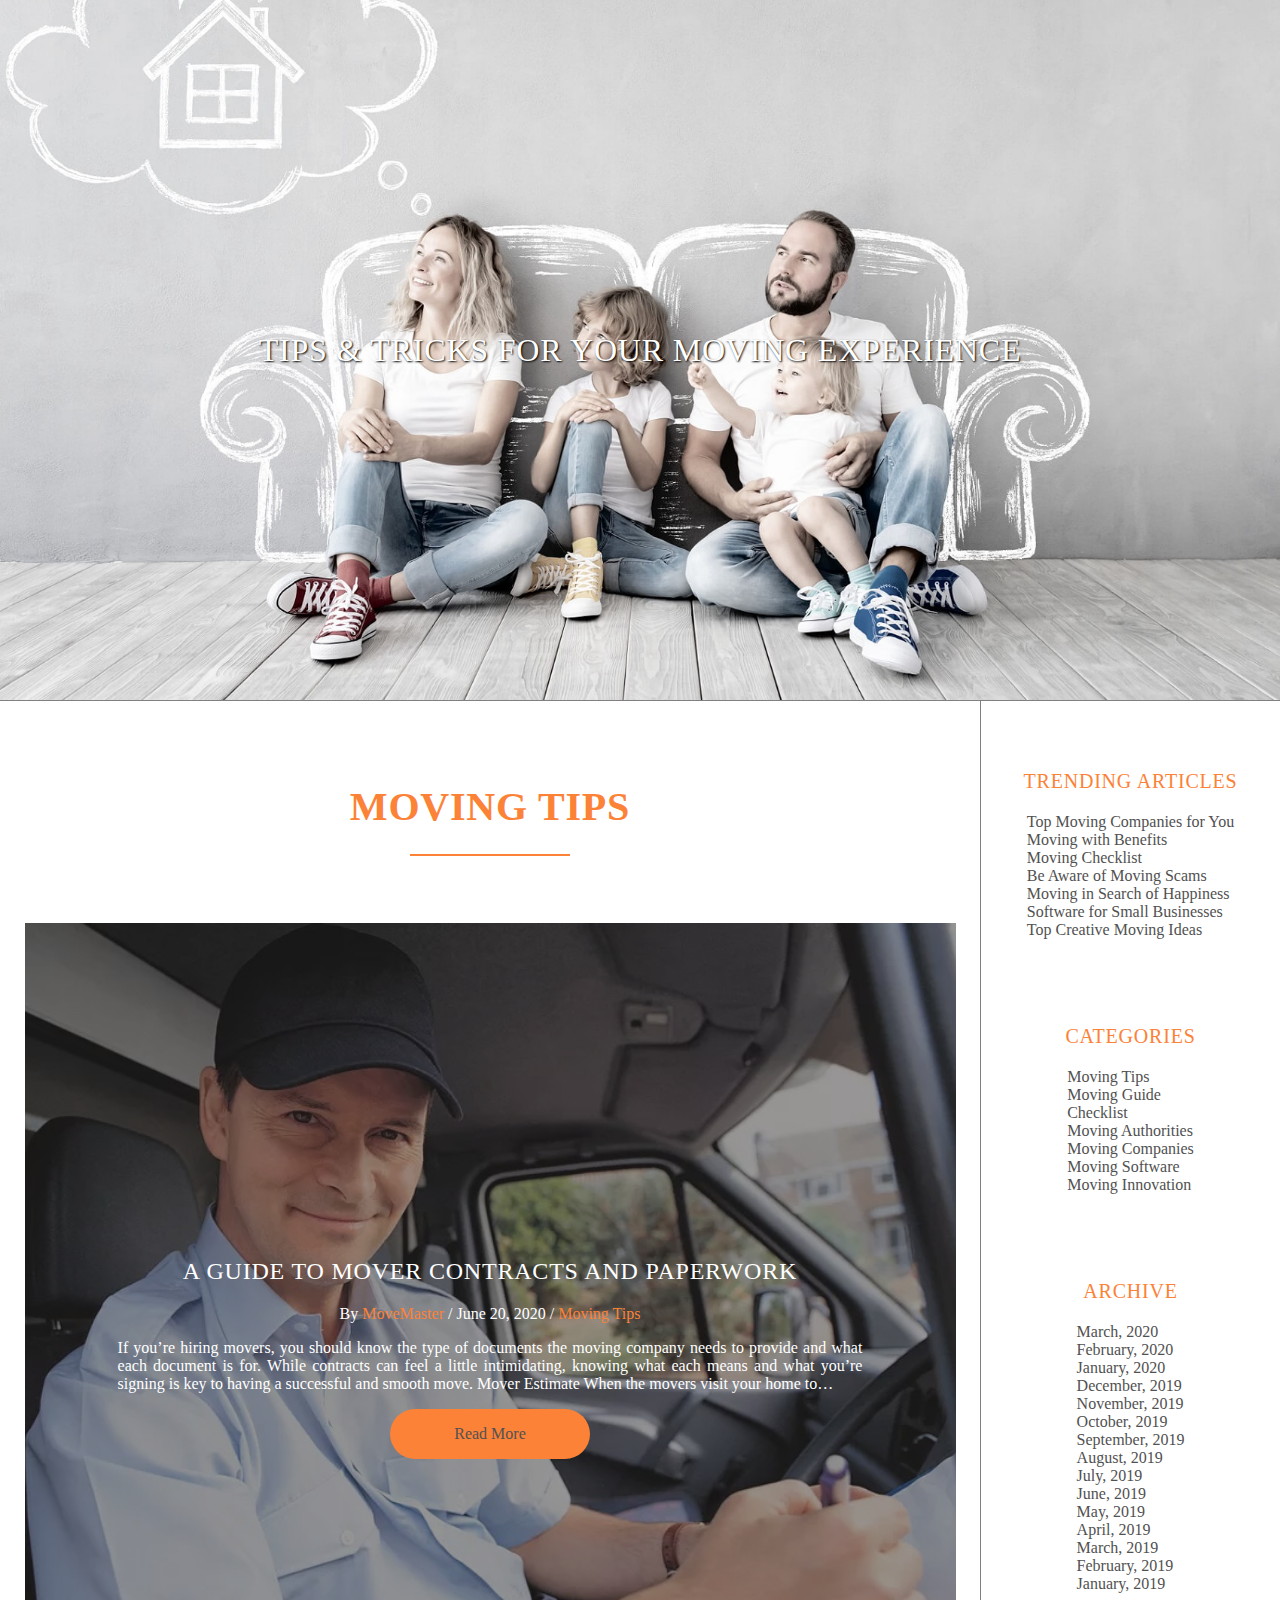
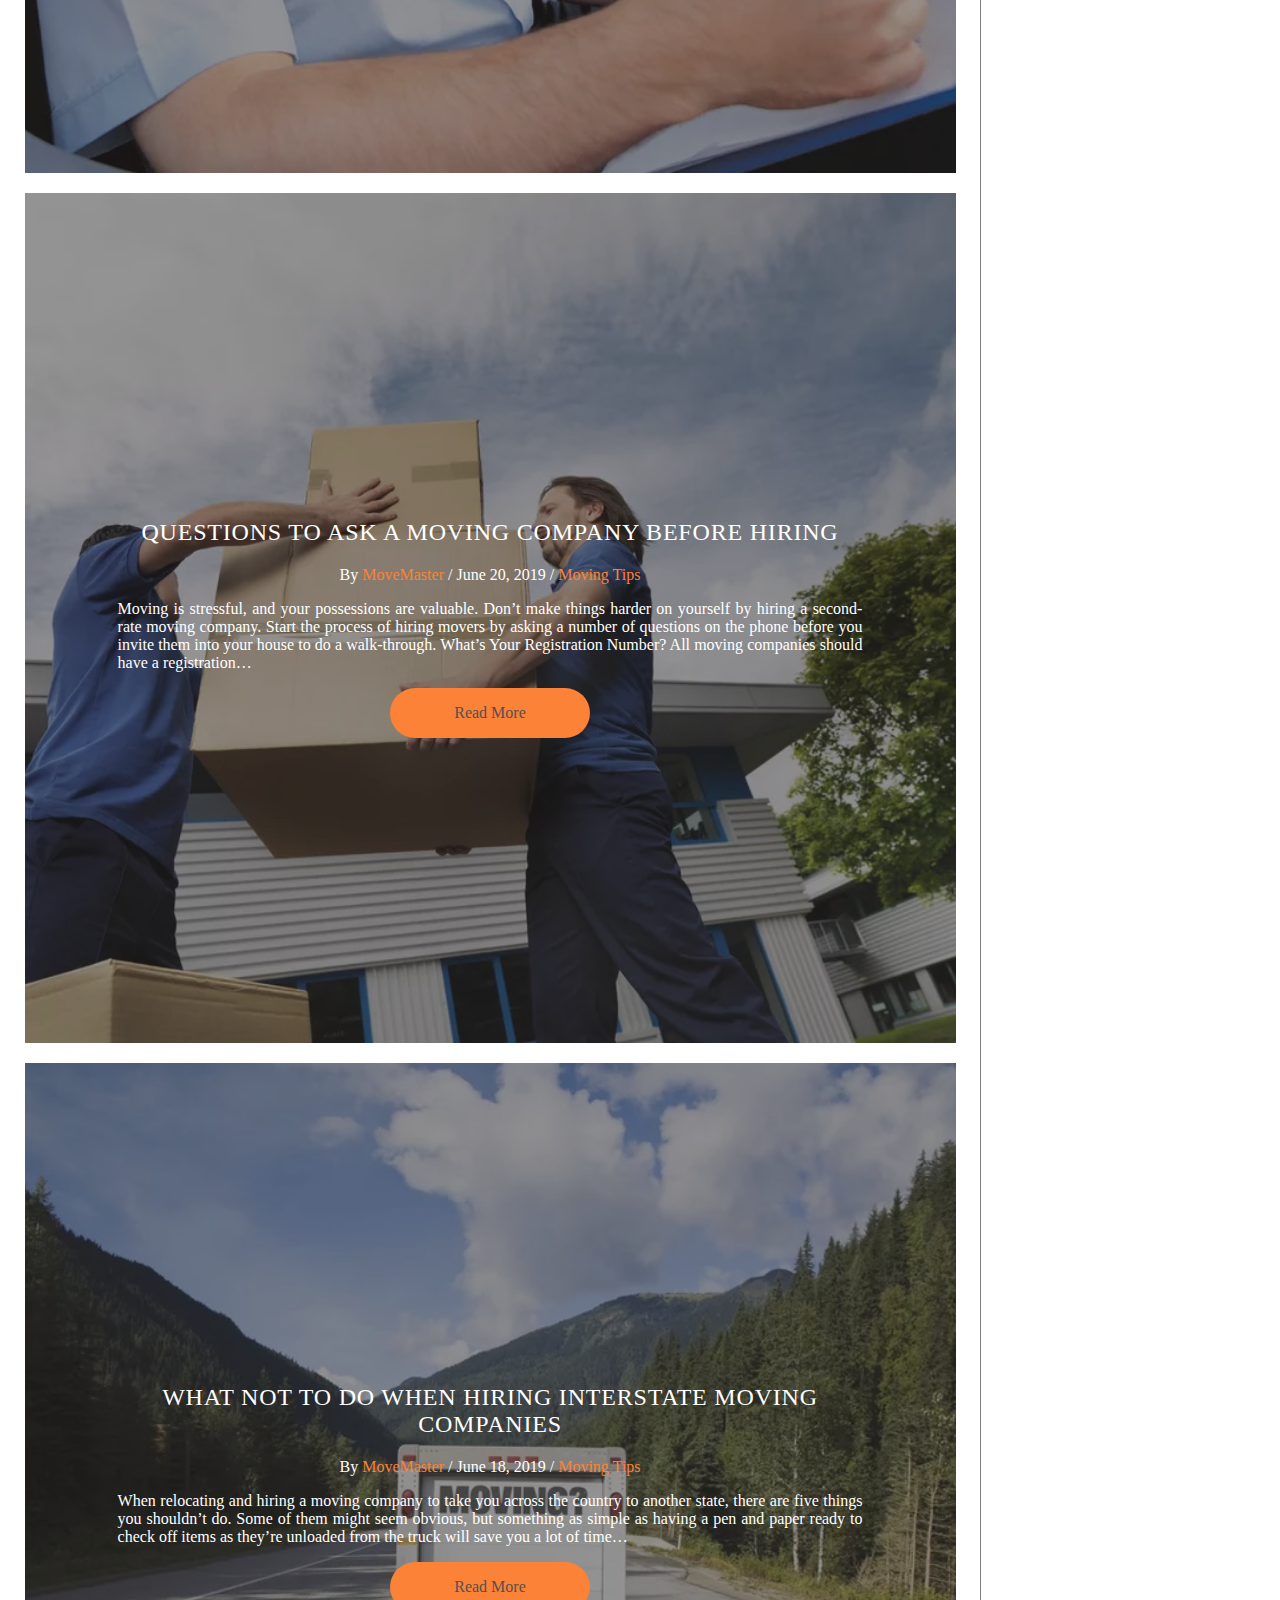
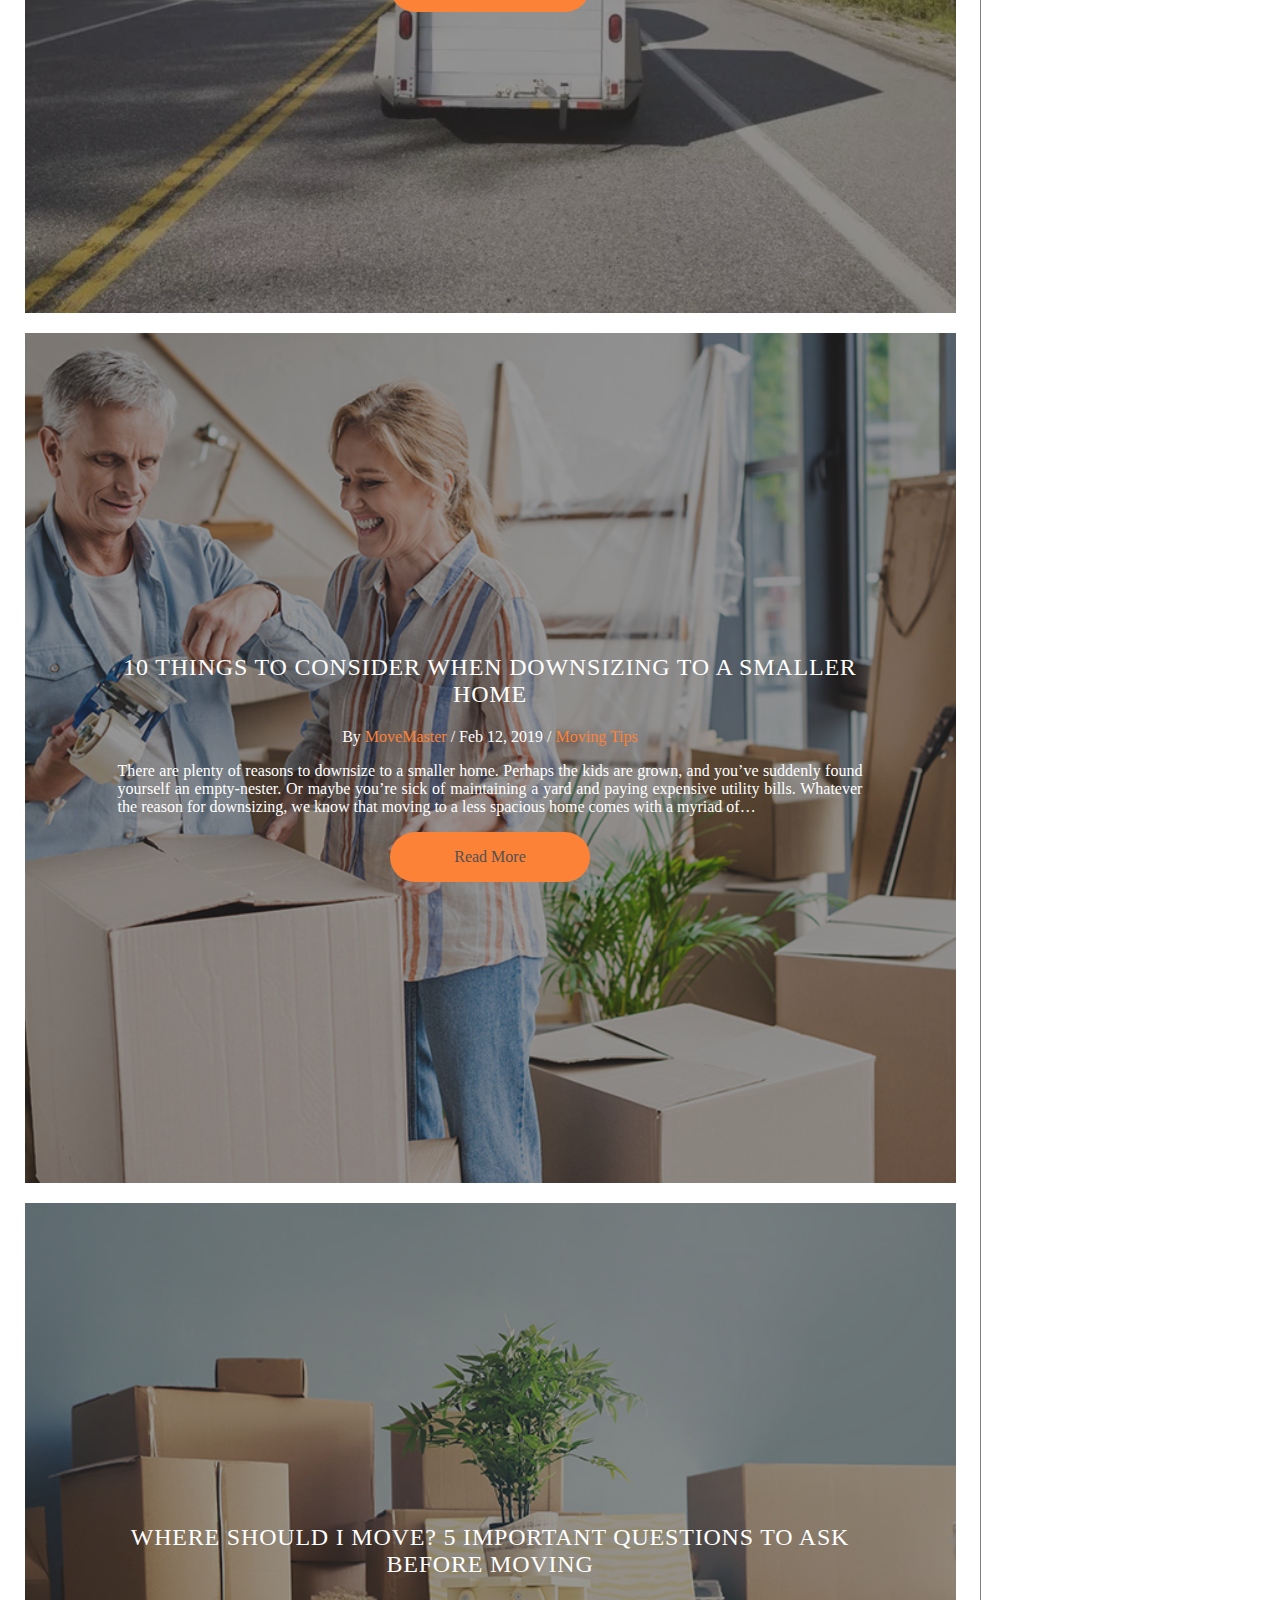
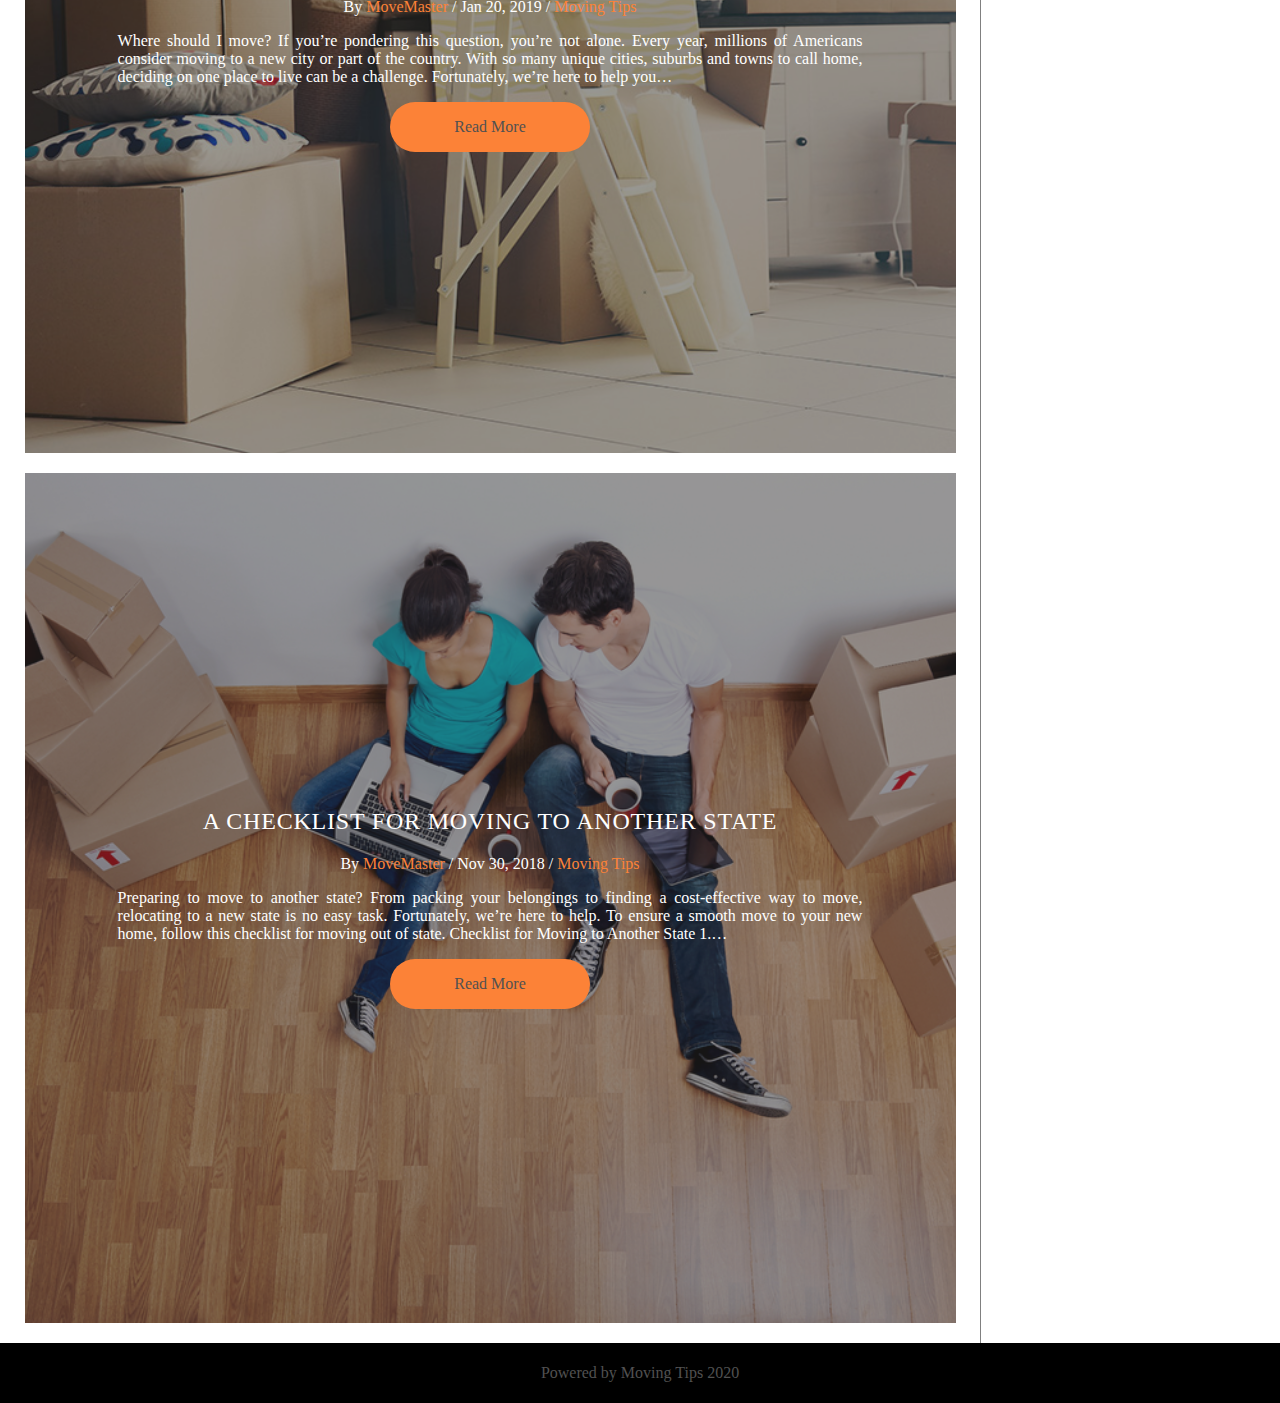
==== index.html @ f7b9dd3f "Some visual additions" ====
<!DOCTYPE html>
<html lang="en">
	<head>
		<meta charset="utf-8" />
		<title>Moving Tips</title>
		<meta content="width=device-width, initial-scale=1, maximum-scale=1" name="viewport" />
		<link rel="stylesheet" href="styles/blog-index-main.css">
	</head>
	<body>
		<div class = "mainContainer">
			<header class="header box">
				<div class="headerContainer">
					<h1>Tips & Tricks for Your Moving Experience</h1>
				</div>
			</header>
			<main class="content box">
				<h2 class="pageTitle">Moving Tips</h2>
				<div class="nestedGrid">
					<article id="article-1">
						<div class="backgr">
							<div class="articleWrapper">
								<h2 class="blogTitle"><a href="post.html">A GUIDE TO MOVER CONTRACTS AND PAPERWORK</a></h2>
								<div class="blogMeta">
									By <a class="orange" href="#">MoveMaster</a> / June 20, 2020 / <a class="orange" href="#">Moving Tips</a>
								</div>
								<p class="previewText">If you’re hiring movers, you should know the type of documents the moving company needs to provide and what each document is for. While contracts can feel a little intimidating, knowing what each means and what you’re signing is key to having a successful and smooth move. Mover Estimate When the movers visit your home to…</p>
								<a class="read-more" href="post.html">Read More</a>
							</div>
						</div>
					</article>
					<article id="article-2">
						<div class="backgr">
							<div class="articleWrapper">
								<h2 class="blogTitle"><a href="post.html">QUESTIONS TO ASK A MOVING COMPANY BEFORE HIRING</a></h2>
								<div class="blogMeta">
									By <a class="orange" href="#">MoveMaster</a> / June 20, 2019 / <a class="orange" href="#">Moving Tips</a>
								</div>
								<p class="previewText">Moving is stressful, and your possessions are valuable. Don’t make things harder on yourself by hiring a second-rate moving company. Start the process of hiring movers by asking a number of questions on the phone before you invite them into your house to do a walk-through. What’s Your Registration Number? All moving companies should have a registration…</p>
								<a class="read-more" href="post.html">Read More</a>
							</div>
						</div>
					</article>
					<article id="article-3">
						<div class="backgr">
							<div class="articleWrapper">
								<h2 class="blogTitle"><a href="post.html">WHAT NOT TO DO WHEN HIRING INTERSTATE MOVING COMPANIES</a></h2>
								<div class="blogMeta">
									By <a class="orange" href="#">MoveMaster</a> / June 18, 2019 / <a class="orange" href="#">Moving Tips</a>
								</div>
								<p class="previewText">When relocating and hiring a moving company to take you across the country to another state, there are five things you shouldn’t do. Some of them might seem obvious, but something as simple as having a pen and paper ready to check off items as they’re unloaded from the truck will save you a lot of time…</p>
								<a class="read-more" href="post.html">Read More</a>
							</div>
						</div>
					</article>
					<article id="article-4">
						<div class="backgr">
							<div class="articleWrapper">
								<h2 class="blogTitle"><a href="post.html">10 THINGS TO CONSIDER WHEN DOWNSIZING TO A SMALLER HOME</a></h2>
								<div class="blogMeta">
									By <a class="orange" href="#">MoveMaster</a> / Feb 12, 2019 / <a class="orange" href="#">Moving Tips</a>
								</div>
								<p class="previewText">There are plenty of reasons to downsize to a smaller home. Perhaps the kids are grown, and you’ve suddenly found yourself an empty-nester. Or maybe you’re sick of maintaining a yard and paying expensive utility bills. Whatever the reason for downsizing, we know that moving to a less spacious home comes with a myriad of…</p>
								<a class="read-more" href="post.html">Read More</a>
							</div>
						</div>
					</article>
					<article id="article-5">
						<div class="backgr">
							<div class="articleWrapper">
								<h2 class="blogTitle"><a href="post.html">WHERE SHOULD I MOVE? 5 IMPORTANT QUESTIONS TO ASK BEFORE MOVING</a></h2>
								<div class="blogMeta">
									By <a class="orange" href="#">MoveMaster</a> / Jan 20, 2019 / <a class="orange" href="#">Moving Tips</a>
								</div>
								<p class="previewText">Where should I move? If you’re pondering this question, you’re not alone. Every year, millions of Americans consider moving to a new city or part of the country. With so many unique cities, suburbs and towns to call home, deciding on one place to live can be a challenge. Fortunately, we’re here to help you…</p>
								<a class="read-more" href="post.html">Read More</a>
							</div>
						</div>
					</article>
					<article id="article-6">
						<div class="backgr">
							<div class="articleWrapper">
								<h2 class="blogTitle"><a href="post.html">A CHECKLIST FOR MOVING TO ANOTHER STATE</a></h2>
								<div class="blogMeta">
									By <a class="orange" href="#">MoveMaster</a> / Nov 30, 2018 / <a class="orange" href="#">Moving Tips</a>
								</div>
								<p class="previewText">Preparing to move to another state? From packing your belongings to finding a cost-effective way to move, relocating to a new state is no easy task. Fortunately, we’re here to help. To ensure a smooth move to your new home, follow this checklist for moving out of state. Checklist for Moving to Another State 1.…</p>
								<a class="read-more" href="post.html">Read More</a>
							</div>
						</div>
					</article>
				</div>
			</main>
			<aside class="sidebar box">
					<h3>Trending Articles</h3>
					<ul>
						<li><a href="#">Top Moving Companies for You</a></li>
						<li><a href="#">Moving with Benefits</a></li>
						<li><a href="#">Moving Checklist</a></li>
						<li><a href="#">Be Aware of Moving Scams</a></li>
						<li><a href="#">Moving in Search of Happiness</a></li>
						<li><a href="#">Software for Small Businesses</a></li>
						<li><a href="#">Top Creative Moving Ideas</a></li>
					</ul>
					<h3>Categories</h3>
					<ul>
						<li><a href="#">Moving Tips</a></li>
						<li><a href="#">Moving Guide</a></li>
						<li><a href="#">Checklist</a></li>
						<li><a href="#">Moving Authorities</a></li>
						<li><a href="#">Moving Companies</a></li>
						<li><a href="#">Moving Software</a></li>
						<li><a href="#">Moving Innovation</a></li>
					</ul>
					<h3>Archive</h3>
					<ul>
						<li><a href="#">March, 2020</a></li>
						<li><a href="#">February, 2020</a></li>
						<li><a href="#">January, 2020</a></li>
						<li><a href="#">December, 2019</a></li>
						<li><a href="#">November, 2019</a></li>
						<li><a href="#">October, 2019</a></li>
						<li><a href="#">September, 2019</a></li>
						<li><a href="#">August, 2019</a></li>
						<li><a href="#">July, 2019</a></li>
						<li><a href="#">June, 2019</a></li>
						<li><a href="#">May, 2019</a></li>
						<li><a href="#">April, 2019</a></li>
						<li><a href="#">March, 2019</a></li>
						<li><a href="#">February, 2019</a></li>
						<li><a href="#">January, 2019</a></li>
					</ul>
					<br>
			</aside>
			<footer class="footer box">Powered by Moving Tips 2020</footer>
		</div>
	</body>
</html>
---- styles/blog-index-main.css ----
@import "generic.css";
@import "header.css";
@import"blog-index-content.css";
@import "sidebar.css";
@import "footer.css";
@import "media.css";
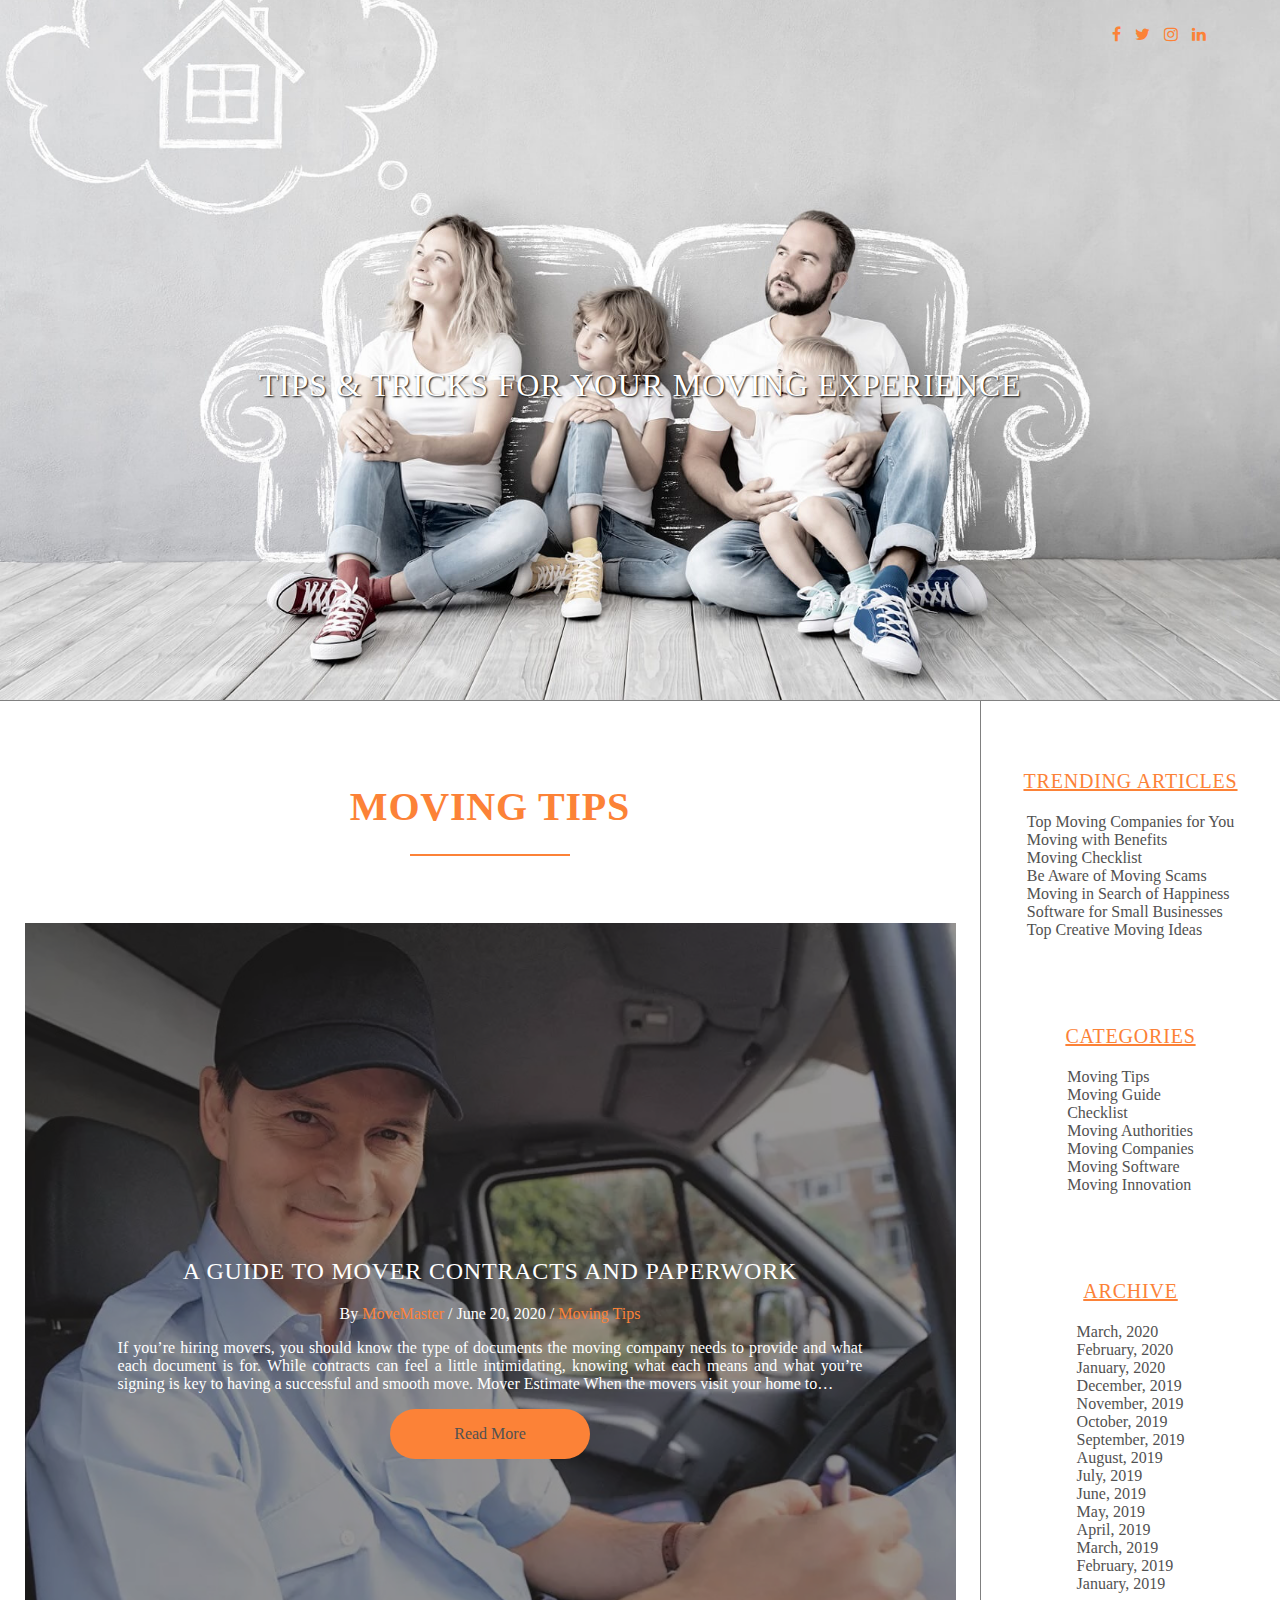
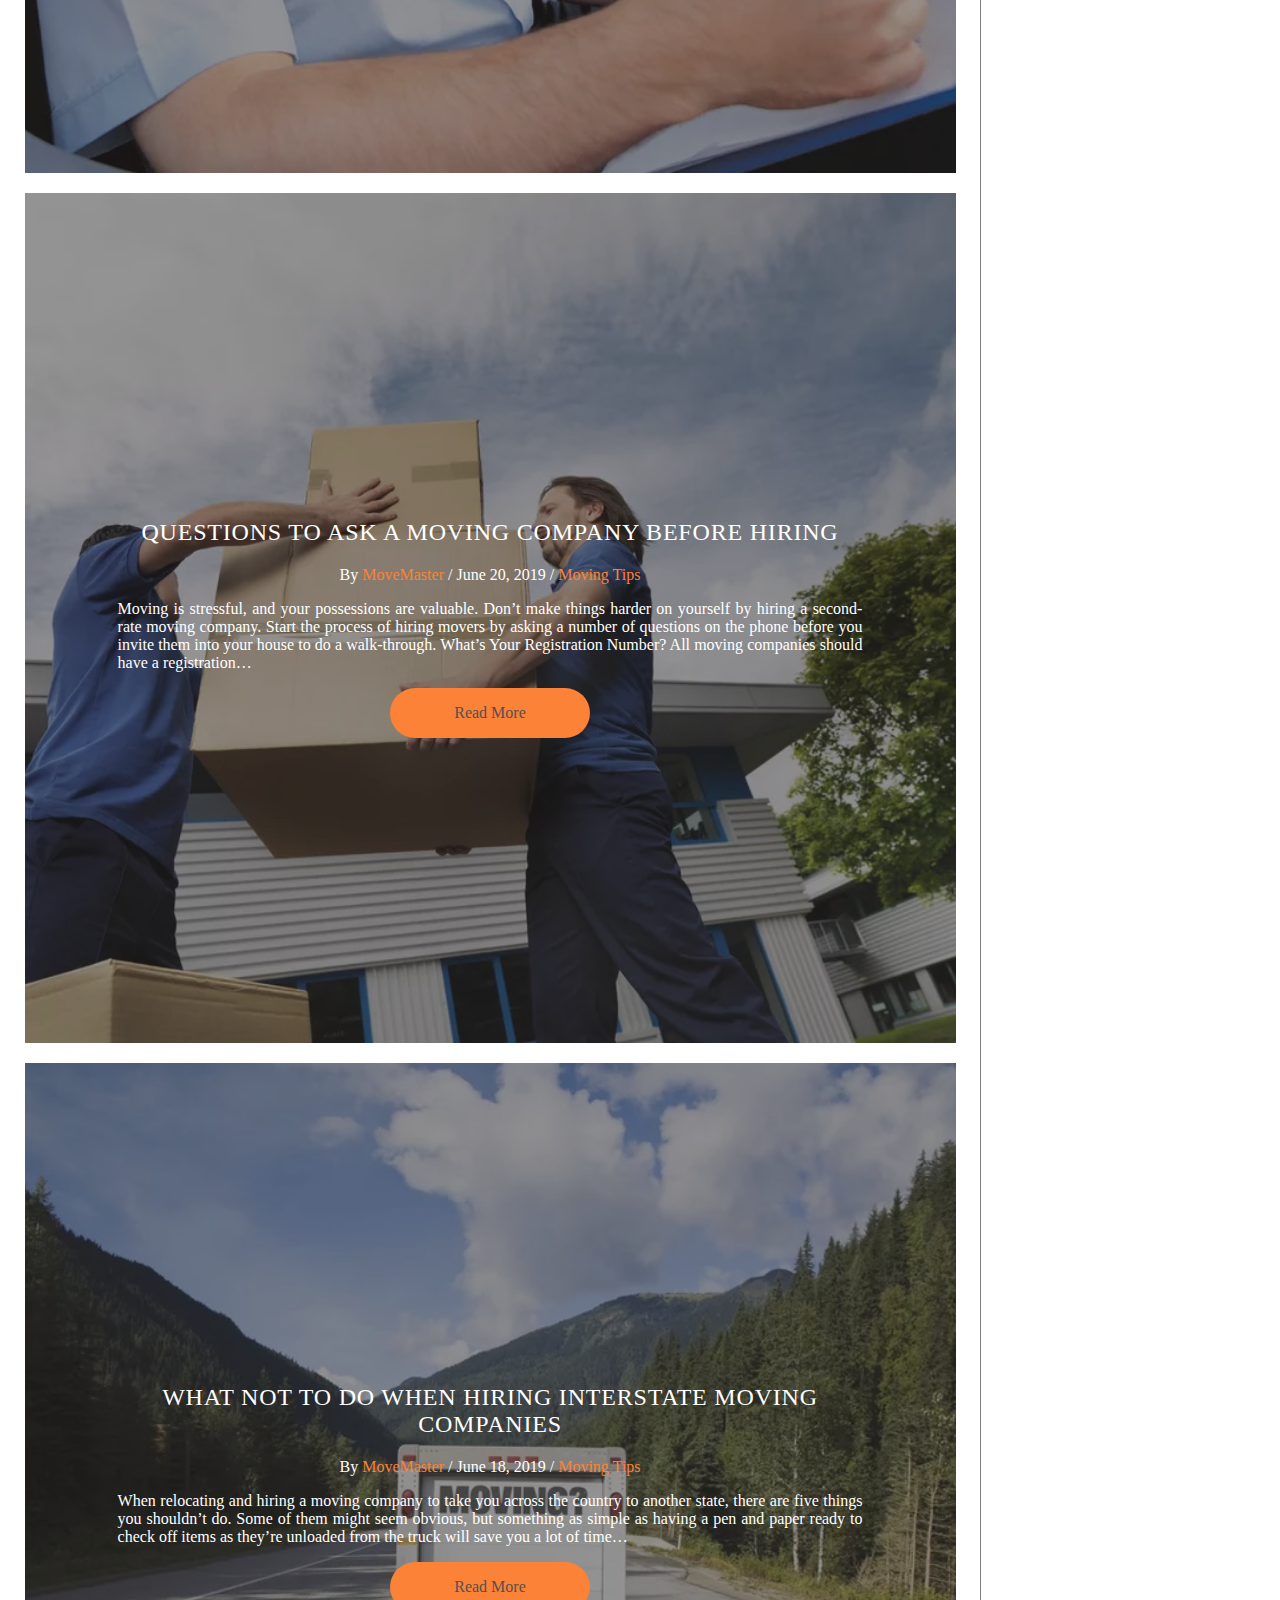
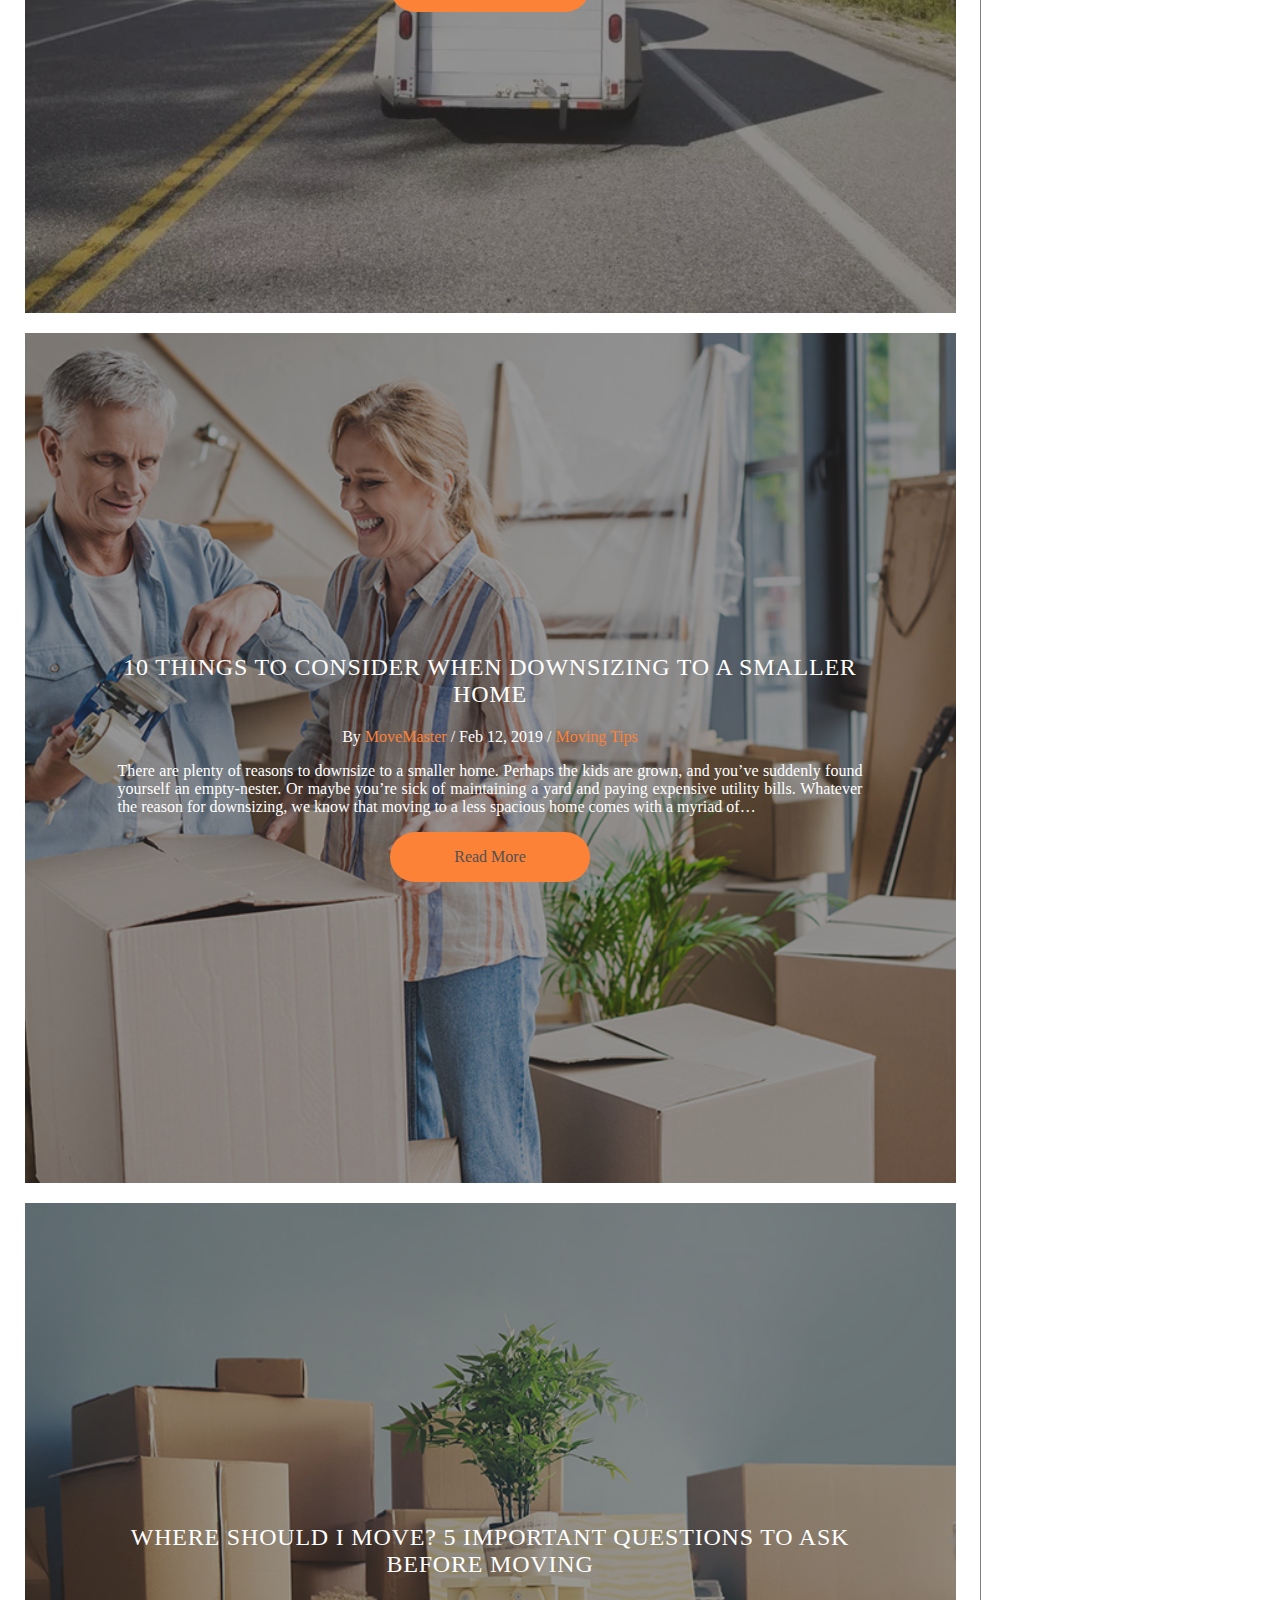
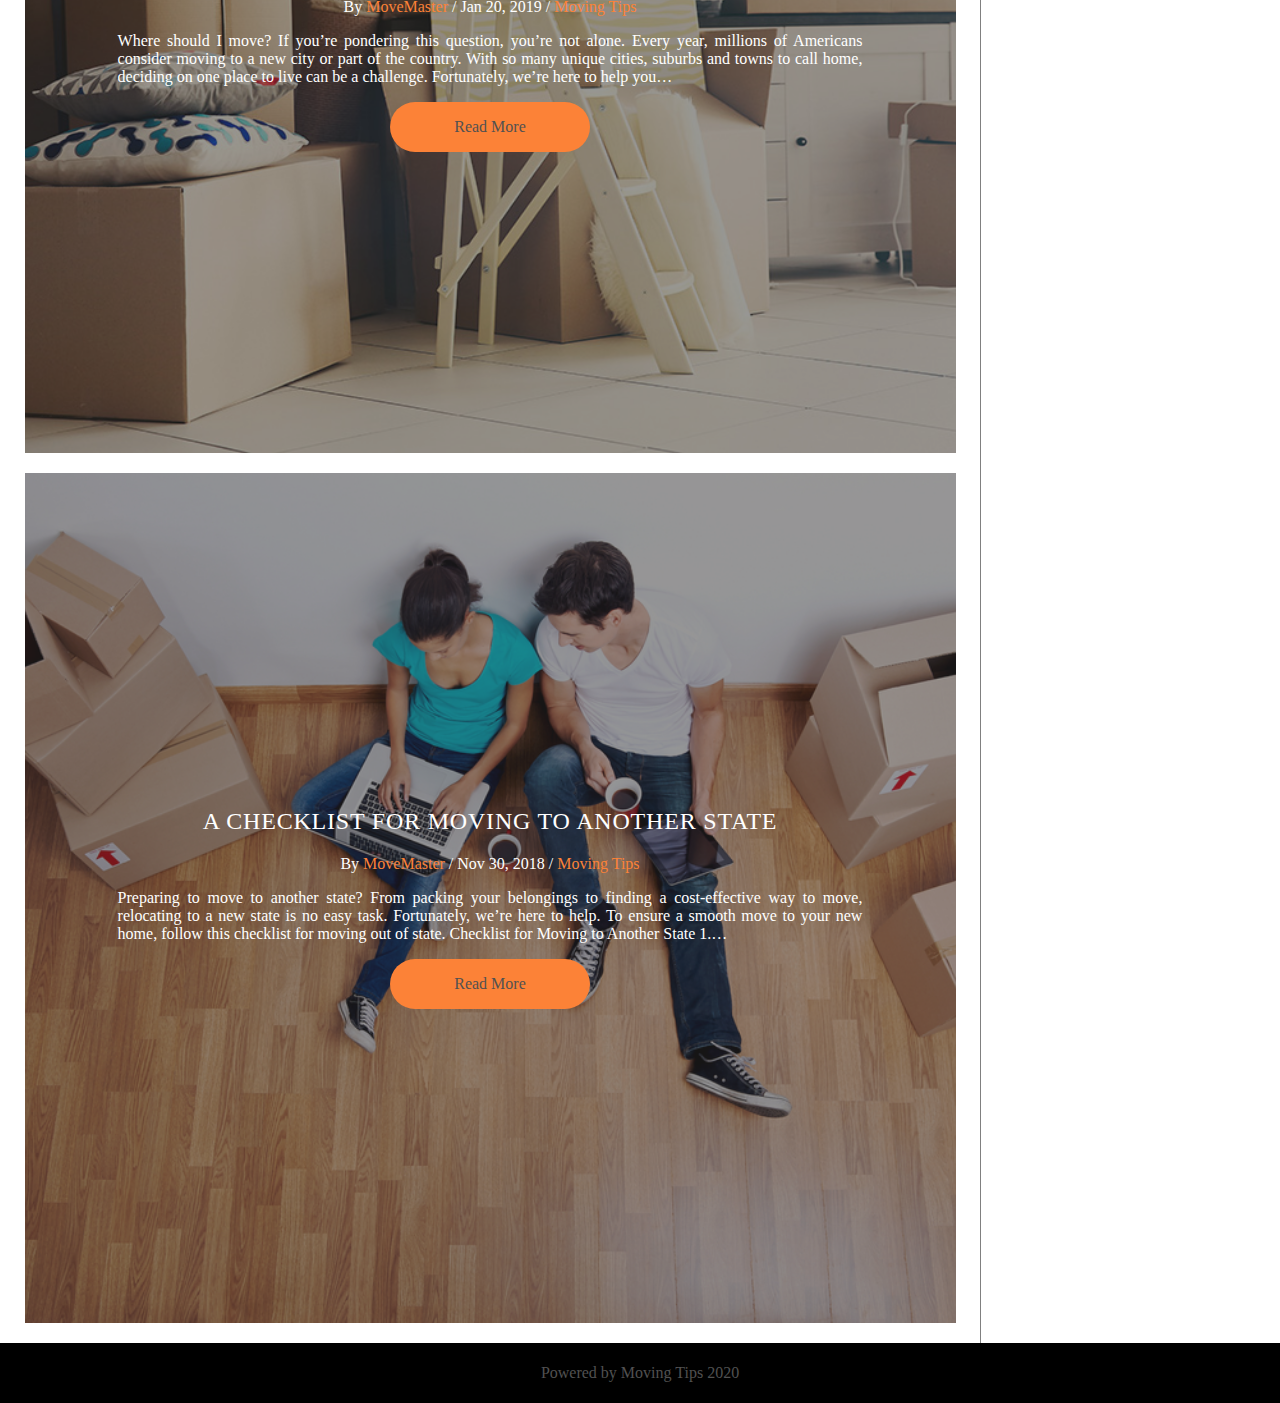
==== commit a142544a: "All good" ====
--- a/index.html
+++ b/index.html
@@ -4,11 +4,20 @@
 		<meta charset="utf-8" />
 		<title>Moving Tips</title>
 		<meta content="width=device-width, initial-scale=1, maximum-scale=1" name="viewport" />
+		<link rel="stylesheet" href="https://cdnjs.cloudflare.com/ajax/libs/font-awesome/4.7.0/css/font-awesome.min.css">
 		<link rel="stylesheet" href="styles/blog-index-main.css">
 	</head>
 	<body>
 		<div class = "mainContainer">
 			<header class="header box">
+				<nav>
+					<div class="socialIcons">
+						<a class="fa fa-facebook"></a>
+						<a class="fa fa-twitter" href="#" target="_blank"></a>
+						<a class="fa fa-instagram" href="#" target="_blank"></a>
+						<a class="fa fa-linkedin" href="#" target="_blank"></a>
+					</div>
+				</nav>
 				<div class="headerContainer">
 					<h1>Tips & Tricks for Your Moving Experience</h1>
 				</div>
